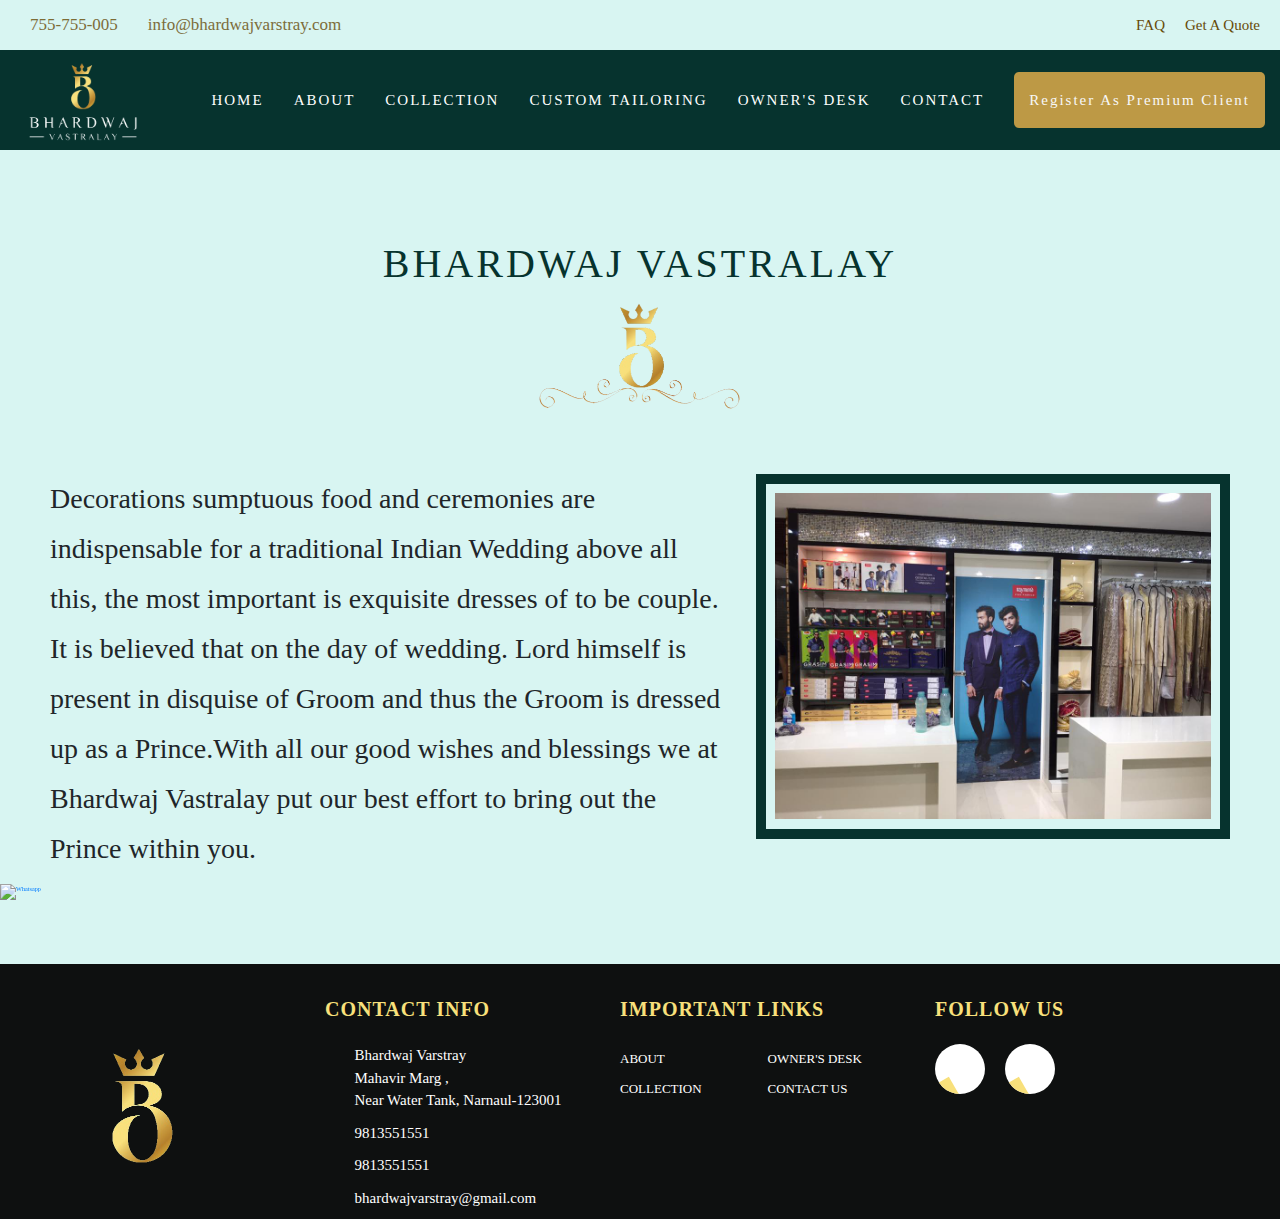
==== about.html @ 9782abc1 "ok finally" ====
<!DOCTYPE html>
<html lang="en">
<head>
  <title>About Us | Bhardwaj Vastralay</title>
  <meta charset="utf-8">
  <meta http-equiv="X-UA-Compatible" content="IE=edge">
  <meta name="viewport" content="width=device-width, initial-scale=1">
  <link rel="stylesheet" href="https://cdnjs.cloudflare.com/ajax/libs/font-awesome/5.15.3/css/all.min.css" integrity="sha512-iBBXm8fW90+nuLcSKlbmrPcLa0OT92xO1BIsZ+ywDWZCvqsWgccV3gFoRBv0z+8dLJgyAHIhR35VZc2oM/gI1w==" crossorigin="anonymous" referrerpolicy="no-referrer" />
  <link rel="stylesheet" href="https://maxcdn.bootstrapcdn.com/bootstrap/4.5.2/css/bootstrap.min.css">
  <link rel="stylesheet" href="css/style.css">
</head>
<body>
 <div class="top">
    <div class="top_l">
      <ul>
        <li><a href=""><i class="fas fa-phone-volume"></i><span>755-755-005</span></a></li>
        <li><a href=""><i class="far fa-envelope-open"></i><span>info@bhardwajvarstray.com</span></a></li>
      </ul>
    </div>
    <div class="top_r">
     <ul>
       <li><a href="faq.html"><span>FAQ</span></a></li>
       <li><a href="quote.html"><span>Get A Quote</span></a></li>
     </ul>

    </div>
  </div>
  <header class="header-wrapper">
    <div class="logo-section">
        <a href="#">
            <img src="img/logot.png" class="logo"  alt="Bhardwaj- Vastralay">
        </a>
    </div>
    <nav>
    <button  class="menuControl"><i class="fas fa-bars"></i></button>
        <ul id="mymenu">
            <li><a href="index.html">Home</a></li>
            <li><a href="about.html">About</a></li>
            <li><a href="collection.html">Collection</a></li>
            <li><a href="custom-tailoring.html">Custom Tailoring</a></li>
            <li><a href="owner-desk.html">Owner's Desk</a></li>
            <li><a href="contact.html">Contact</a></li>
            <li><a href="Register-prime-client.html" class="btn-quotes">Register as Premium Client</a></li>
            
        </ul>
    </nav>
    
</header>

<section class="service">
    <div class="container-fluid">
        <div class="heading">
            <h1>Bhardwaj Vastralay</h1>
            <div class="headdeco"><img src="img/head-style1.png"></div>
        </div>
        <div class="row about-me">
            <div class="col col-lg-7 col-12">
                <div class="about-content">
                    <p>
                        Decorations sumptuous food and ceremonies are indispensable for 
                        a traditional Indian Wedding above all this, the most important is exquisite dresses 
                        of to be couple. It is believed that on the day of wedding. Lord himself is present in 
                        disquise of Groom and thus the Groom is dressed up as a Prince.With all our 
                        good wishes and blessings we at Bhardwaj Vastralay
                        put our best effort to bring out the Prince within you.
                    </p>

                </div>
            </div>
            <div class="col col-lg-5 col-12 ">
                <div class="about-img">
                    <img src="img/show3.jpg" class="img-responsive">

                </div>

            </div>
        </div>
    </div>
</section>

   
 
<footer>
  <div class="logo-f">
      <a href="index.html"><img src="img/head.png"></a>
  </div>
  <div class="contact">
    <h3> Contact info</h3>
    <p><i class="fas fa-map-marker-alt"></i><span>Bhardwaj Varstray<br>
Mahavir Marg ,<br>
Near Water Tank, Narnaul-123001</span></p>
    <p><i class="fab fa-whatsapp"></i><span>9813551551</span></p>
    <p><i class="fas fa-mobile-alt"></i><span>9813551551</span></p>
    <p><i class="far fa-envelope"></i><span>bhardwajvarstray@gmail.com</span></p>
</div>
  <div class="links">
      <h3>Important links</h3>
          
          <div style=" width:50%; float: left; ">               
              <a href="#">About</a>
              <a href="#">Collection</a>
          </div>
      <div style=" width:50%; float: left;">
          <a href="#">Owner's Desk</a>
          <a href="#">Contact Us</a>
          
      </div>     
      
  </div>
  <div class="social">
      <h3>Follow US</h3>
      <ul>
          <li><a href="#" target="_daliEvent"><i class="fab fa-facebook-f"></i></a></li>
          
          <li><a href="#" target="_daliEvent"><i class="fab fa-instagram-square"></i></a></li>
      </ul>
  </div>
 
</footer>
 <span class="scroll-up"><i class="fas fa-angle-up"></i></span>
<a href="//api.whatsapp.com/send?phone=+919813551551&amp;text=Hi Bhardwaj Vestralay" target="_blank" rel="nofollow" class="whatsappIconDiv"><img src="https://www.barcodeindia.com/public/images/wp-icon.png" alt="Whatsapp"></a>
 <script src="https://ajax.googleapis.com/ajax/libs/jquery/3.5.1/jquery.min.js"></script>
  <script src="https://cdnjs.cloudflare.com/ajax/libs/popper.js/1.16.0/umd/popper.min.js"></script>
  <script src="https://maxcdn.bootstrapcdn.com/bootstrap/4.5.2/js/bootstrap.min.js"></script>
<!-- <script src="https://ajax.googleapis.com/ajax/libs/jquery/1.11.1/jquery.min.js"></script>  -->
<Script src="js/custom.js"></Script>
</body>
</html>
---- css/style.css ----
*{ margin: 0; padding: 0; box-sizing: border-box;}
/* @import url('https://fonts.googleapis.com/css2?family=El+Messiri&display=swap'); */
/* @import url('https://fonts.googleapis.com/css2?family=STIX+Two+Math&display=swap'); */
/* @import url('https://fonts.googleapis.com/css2?family=Philosopher:wght@700&display=swap'); */
@import url('https://fonts.googleapis.com/css2?family=Dancing+Script&display=swap');
/* font-family: 'El Messiri'; */
/* font-family: 'Lemonada', cursive !important; */
/* font-family: 'STIX Two Math', serif; */
html,body{ font-size: 62.5%;font-family: 'Philosopher' !important;}
:root{
    --whiteColor :#ffffff;
    --whiteDual: #f7f7f7;
    --themeColor : #06332e;
    --lightTheme: #d8f5f2;
    --theme-text-light: #674a07;
    --goldColor: #f8e07b;
    --btnColor: #bd9945;
    --btnhover: #bb8507;
}

/*finally css */
/*----------------------top  start----------------------------*/
.top { width:100%;background: var(--lightTheme);padding:1rem 2rem;display:flex;}
.top_l { width: 50%; display: flex;}
.top_l ul { display: flex; list-style: none; margin:0;}
.top_l ul li {  padding-right: 2rem;}
.top_l ul li a{color:var(--theme-text-light);opacity: 0.8;}
.top_l ul li a i { font-size: 1.5rem; line-height: 3rem;margin-right: 1rem;}
.top_l ul li a span{ font-size: 1.7rem;} 
.top_l ul li a:hover{ text-decoration: none; opacity: 1;}
.top_r { width: 50%;  display: flex;  justify-content: flex-end;}
.top_r ul{display:flex; list-style: none; align-items:center ; margin: 0;}
.top_r ul li{ padding-left: 2rem;} 
.top_r ul li a {  color:var(--theme-text-light);font-size: 1.5rem;}
/*----------------------top  end----------------------------*/
/*----------------------Header  start----------------------------*/
.header-wrapper{ width: 100%; margin: auto; background:var(--themeColor); padding: 0 0rem; 
display: flex;height: 10rem;}
.logo-section {  width: 12%;  display: flex;align-items: center;}
.logo-section img{ width:auto; height:10rem; }
nav{ width: 88%; height: 100%;}
nav ul{display:flex;justify-content:flex-end;align-items: center;width:100%; height: 100%;
 list-style: none; }
nav ul li{ padding:0 1.5rem;}
nav ul li a{ color:var(--whiteColor);text-decoration:none;text-transform:uppercase;font-size: 1.5rem; 
             letter-spacing: 2px; position: relative;}
nav ul li a:before{position: absolute; content: ''; width:0%;height: 3px;background: var(--goldColor);
                    top:-10px;left:0; transition: all .5s linear;  }
nav ul li a:after{ position: absolute;content: ''; width:0%;height: 3px;background: var(--goldColor);
                    bottom:-10px;right:0; transition: all .5s linear;}
 nav ul li a:hover:before,nav ul li a:hover:after{ width:100%; }
nav ul li a:hover{color:var(--goldColor); text-decoration: none;}
nav ul li:last-child  a:after,nav ul li:last-child  a:before{ display: none; }
.btn-quotes { border-radius:.5rem; padding: 2rem 1.5rem;color:var(--whiteDual);
    background: var(--btnColor); font-size: 1.5rem;text-transform: capitalize;}
.btn-quotes:hover{ background: var(--btnhover); ; color: var(--whiteColor); text-decoration: none;}
.addHeader{position: fixed; z-index: 9; top: 0; left: 0; box-shadow: 0px 0px 46px -2px var(--btnColor);}
/*----------------------Header  end----------------------------*/
/*----------------------slider  start----------------------------*/
.carousel-inner img {  width: 100%;}
.carousel-item { height:calc(100vh - 5rem);}
.carousel-item img{ height:calc(100vh - 5rem);}
.carousel-item.active > img{animation: zoomimg 5s linear; transform-origin: center;}
@keyframes zoomimg 
{
    0%{transform: scale(1) }
    50%{transform: scale(1.1);}
    100%{transform: scale(1.2);}
}
.carousel-caption { width:100%; left:0%; top: 0%; position: absolute;
    background: rgba(0,0,0,0.4);  display: flex;    flex-direction: column;
    align-items: center; justify-content: center;height:100%;}
.carousel-caption  img { filter: drop-shadow(1px 3px 2px var(--themeColor));
    width: auto !important;    height: 14rem !important;}
.carousel-caption h2 { font-size: 6rem; text-transform: uppercase;color: var(--goldColor);
    font-weight: bold; text-shadow: 6px 4px 2px var(--themeColor); word-spacing: 2rem;letter-spacing: .8rem;}
.carousel-control-next, .carousel-control-prev{z-index: 9;}
/*----------------------Slider  end----------------------------*/
/*----------------------all Collectio Home  start----------------------------*/
.box-collection.home .row1{ width:50% ;}
.box-collection.home .row1 .itemss { width: 98%; height: calc(100vh - 20rem);}
.box-collection.home .row1 .itemss .content{height: 100%;}
/*----------------------all Collectio Home  end----------------------------*/
/*-----------------------service home start -------------------------------------*/
.service{ width:100%; padding: 9rem 2rem 2rem; background: var(--lightTheme);}
.service .heading{ width:100%; position:relative;}
.service .heading  h1{ color:var(--themeColor);  text-align: center;
    text-transform: uppercase; font-size: 4rem; letter-spacing: .3rem; position:relative;
    padding-bottom: 1rem; font-family: 'Dancing Script', cursive !important;}
.box-service{ width:100%; display: flex;}
.box-service .box-size-service { width: 25%; display: flex; flex-direction: column;
        align-items: center; margin: 8rem 0 3rem; cursor: pointer; }
.box-service .box-size-service:hover i{ background:var(--themeColor); color: var(--whiteColor);}
.box-service .box-size-service i{font-size:5rem;background:#ebebeb;width:14rem;transition: all .2s;
    height: 14rem;border-radius: 50%; display: flex;align-items: center;justify-content: center; }
.box-service .box-size-service h3 { font-size: 2.2rem;color: var(--themeColor); line-height: 10rem;
    margin: 0;   font-weight: 500;}
.box-service .box-size-service p { font-size: 2.1rem; padding: 1.8rem; text-align: center;
   color: #333; line-height: 3rem;  padding-top: 0rem;}
/*-----------------------service home end -------------------------------------*/
/*------------------------Client review Start---------------------------*/
.slideshow-container {  position: relative; background:var(--themeColor); padding: 7rem 0 3rem; }
.slideshow-container .heading{ width:100%; position:relative;}
.slideshow-container .heading  h1{ color: #f8e07b;  text-align: center;
    text-transform: uppercase; font-size: 4rem; letter-spacing: .3rem; position:relative;
    padding-bottom: 1rem; font-family: 'Dancing Script', cursive !important;}
.mySlides {display: none;padding: 8rem 0 0;text-align: center;color: #fff;
    justify-content: center;flex-direction: column; align-items: center;}
.mySlides img { width: 13rem; height: 13rem;border-radius: 50%;transition: all .2s; }
.mySlides q{line-height: 2; font-size: 2rem; word-spacing: 1rem; padding: 3rem 15rem;}
 .mySlides p { color: #f8e07b;  font-size: 2rem;    }
.prev, .next {cursor: pointer;position: absolute;top: 70%; width: auto; margin-top: -30px;
  padding: 16px; color: #888; font-weight: bold; font-size: 20px;
   border-radius: 0 3px 3px 0; user-select: none;}
.next { position: absolute; right: 0; border-radius: 3px 0 0 3px;}
.prev {   position: absolute;  left: 0; border-radius: 3px 0 0 3px;  }
.prev:hover, .next:hover {background-color:#f8e07b;color: white;}
.dot-container { text-align: center; padding: 20px;}
.dot {cursor: pointer; height: 15px; width: 15px; margin: 0 2px; background-color: #bbb;
  border-radius: 50%;  display: inline-block;  transition: background-color 0.6s ease;}
.active, .dot:hover { background-color: #f8e07b !important;  z-index: 2;}
q {font-style: italic;}
/*-------------------------Client review End----------------------------*/
/*-------------------------Brand Start----------------------------*/
#clients {  position: relative; background: var(--lightTheme); padding: 7rem 0 3rem;}
#clients .heading{ width:100%; position:relative;}
#clients .heading  h1{ color: var(--themeColor);  text-align: center;
    text-transform: uppercase; font-size: 4rem; letter-spacing: .3rem; position:relative;
    padding-bottom: 1rem; font-family: 'Dancing Script', cursive !important;}
#clients .clients-wrap { display: block;width: 95%; margin: 0 auto; overflow: hidden; }
#clients .clients-wrap ul {display: block;list-style: none;position: relative;
    margin-left: auto;  margin-right: auto;  padding: 8rem 0 2rem;}
#clients .clients-wrap ul li { display: block;float: left; position: relative;
    width: 220px;  height: 100px;  line-height: 100px; text-align: center; }
#clients .clients-wrap ul li img {vertical-align: middle;max-width: 100%;max-height: 100%;
    -webkit-transition: 0 linear left; -moz-transition: 0 linear left;
     transition: 0 linear left; filter: alpha(opacity=100);   opacity: 1;
      -ms-filter: "progid:DXImageTransform.Microsoft.Alpha(Opacity=100)"; }
#clients .clients-wrap ul li img:hover { filter: alpha(opacity=100); opacity: 0.65;
    -ms-filter: "progid:DXImageTransform.Microsoft.Alpha(Opacity=65)"; }
/*-------------------------Brand End----------------------------*/
/*-------------------------location / FooterEnd----------------------------*/
.Location{ width: 100%;}
footer{width:100%;overflow: hidden;  display: flex !important; justify-content:space-around;
  color:#fff; padding:3rem 3rem 0; clear: both; background: #0e1010;}
footer h3{color: #f8e07b; font-weight: bold; font-size:2rem; line-height: 3rem;margin-bottom: 2rem;
      text-transform: uppercase; letter-spacing: 1px;}
/*footer .logo-f { width:25%;  margin-right: 2rem;}*/
footer .logo-f { width: 25%; display: flex; justify-content: center; align-items: center;}
footer .logo-f img{ width:50%; }
footer .links{width:25%; margin-right: 2rem;}
footer .links a{ color: #fff; font-size: 2rem; font-size:1.3rem; text-transform: uppercase; line-height: 30px; 
      display: block;transition: all .2s linear;}
footer .links a:hover{color: #f8e07b;}
footer .social{width: 25% ; margin-right: 2rem;}
footer .social ul{ display: flex; }
footer .social ul li {width: 5rem;  height: 5rem; list-style: none;margin-right: 2rem;}
footer .social ul li a{  width:inherit;height: inherit;border-radius: 50%;display: flex;justify-content: center;
align-items: center;background: #fff;position: relative;overflow: hidden; } 
footer .social ul li a i{ transition: all .7s linear;font-size: 2rem; line-height: 5rem;}
footer .fa-facebook-f{ color: #4267B2; }
footer .fa-youtube{ color: #FF0000; }
footer .fa-instagram-square{ color:#E1306C; }
footer .fa-twitter{ color: #1DA1F2; }
footer .social ul li a::before{content: " "; background:#f8e07b; position: absolute; width: 120%; 
height: 110%; top:90%;left:-50%; transform: rotate(60deg);   }
footer .social ul li a:hover i{ transform: scale(1.6);color:var(--black); }
footer .social ul li a:hover:before{ animation: social 1s linear 1;  animation-fill-mode: forwards; }
footer .contact{width: 25%;  }
footer .contact p{ width: 100%; margin-bottom: 1rem; }
footer .contact i {width: 10%;display: inline-block;vertical-align: top;font-size: 1.5rem;color: #f8e07b;
line-height: 2rem;}
footer .contact span{width:90%; display: inline-block;font-size: 1.5rem; }
@keyframes social{
  0%{top:-50%;left:7%;}
  50%{top:-10%;left:0%;}
  100%{top:3%;left:-8%;}
}
a.whatsappIconDiv {position:fixed;left:0;bottom:0%;width:80px;z-index:1000000;display: block;}
a.whatsappIconDiv img{ width: 100%; height: 100%; }

/*-------------------------location Footer End----------------------------*/
/*////////////////////////////////finally end/////////////////////////////////////*/

/*--------------------common Heading start------------------*/

.all-collection{ width:100%; padding: 9rem 2rem 2rem; background: var(--themeColor);}
.all-collection .heading{ width:100%; position:relative;}
.headdeco { display: flex; justify-content: center;}
.headdeco img{ height: 11rem; width:auto}
.all-collection .heading  h1{ color: #f8e07b; text-align: center;
text-transform: uppercase; font-size: 4rem; letter-spacing: .3rem; position:relative;
padding-bottom: 1rem; font-family: 'Dancing Script', cursive !important;}

.box-collection{ width:100%; position: relative; padding:8rem 0 2rem;   display: flex;}
.box-collection .row1{ width:100%;}
.box-collection .row1 .itemss { position: relative;width: 48%; overflow: hidden;
    height: calc(100vh - 15rem);  float: left;  margin: 1%; border-radius: 1rem;}
.box-collection .row1 .itemss img { width:100%; height: calc(100vh - 15rem); transition: all .2s;
    cursor:pointer; position: relative;}
.box-collection .row1 .itemss .content { position: absolute;width: 100%;
        height:inherit; left: 0; top: 0; border: 1rem solid #fff;z-index: 2;transform: scale(.89);
        background: rgba(0,0,0,0.4); cursor: pointer;transition: all .3s; color: #fff;
        font-size: 6rem;  display: flex;align-items: center; justify-content: center;
        border-radius: 1rem; padding: 1rem;text-align: center;text-transform: capitalize; }
.box-collection .row1 .itemss:hover  .content{ transform: translateX(-100%); }
.box-collection img:hover{ transform: scale(1.5);}
nav button{display: none;}
.scroll-up { cursor: pointer;width: 50px;height: 50px;background: #000;border-radius: 50%;
    position: fixed; z-index: 11;bottom: 3%; right: 1%; text-align: center; 
    color: var(--goldColor); font-size: 3rem;line-height: 50px; box-shadow: 0px 0px 4px 4px #999;
    opacity: 0.5;  transition: all .2s linear; display:none;}
.scroll-up:hover{ opacity: 1; }


/*--------------------common Heading start------------------*/
/*----------About us page start -------------*/
.about-me{ margin: 5% 0;}
.about-content{ }
.about-content p {  font-size: 2.8rem;  line-height: 5rem;}
.about-img{  width:100%; height: auto;}
.about-img img{width: 100%; border: 1rem solid var(--themeColor);padding: 2%;}
/*----------About us page end -------------*/

/*------------------Collection Page start-----------------*/
.inner-collection { background: var(--gray-dark);}
.inner-collection .box-collection .row1{ width: 33%;}
.inner-collection .box-collection .row1 .itemss{ width: 95%; height: auto;margin: 1rem 2rem;}
.inner-collection .box-collection .row1 .itemss img{width: 100%; height: auto;}
.inner-collection .box-collection .row1 .itemss .content{  height: 100%; font-size: 4rem;}
.inner-collection .box-collection .row1 .itemss:hover  .content {transform: translateY(0%);
    height: auto!important;  bottom: 0; top: auto; background: var(--lightTheme);
    color: var(--themeColor);   border-color:  var(--lightTheme);    font-size: 3rem;}

/*------------------Collection Page End-----------------*/
/*------------------custom-tailoring Page Start-----------------*/
.custom-tailoring{ background: var(--lightTheme); }
.custom-tailoring .box-collection .row1 .itemss{ position: relative;width: 31%;overflow: hidden;
    height: auto;  float: left;  margin: 1%; border-radius: 1rem;}
 .custom-tailoring .box-collection .row1 .itemss .content{ height:100%;font-size: 4rem; }
.custom-tailoring .box-collection .row1 .itemss:hover  .content {transform: translateY(0%);
    height: auto!important;  bottom: 0; top: auto; background: var(--themeColor);
    color: var(--lightTheme);   border-color:  var(--themeColor);    font-size: 2.5rem;}
/*------------------custom-tailoring Page End-----------------*/
/*------------------owner Page End-----------------*/
.owner-desk{ background: var(--lightTheme); }
.owner-desk .box-collection .row1{ width:100%;}
.owner-desk .box-collection .row1 .itemss{ width: 46%; height: auto; margin: 2%;}
.box-collection .row1 .itemss img { width: 100%; height:calc(100vh - 20rem);transition: all .2s;
    cursor: pointer;   position: relative;}
/*------------------owner Page End-----------------*/
/*------------------contact Page Start-----------------*/
.contact-sec {  padding: 3rem 0; width: 100%;  margin: auto; display: flex;}
.contact-me{ padding-left: 10rem;}
.contact-me h3 { color: #000; font-size: 4rem; text-transform: capitalize; padding-bottom: 3rem;}
.contact-me p {  display: flex;  padding-bottom: 2rem;}
.contact-me p i { font-size: 2.5rem;width: 10%;color: var(--themeColor);}
.contact-me p span { font-size: 2rem; width: 90%;line-height: 3rem;}
.contact-me .btn-quotes { border-radius:.5rem;padding:1rem 1.5rem;color:var(--whiteDual);
    font-size:1.5rem;background: var(--btnColor);text-transform: capitalize;margin: 1rem  0;
    display: inline-block;}
/*------------------contact Page End-----------------*/
/*------------------Register Page Start-----------------*/
.quotes { width: 45%; margin: 5% auto; background: inherit; display: flex;}
 .form{ width:100%;float:left; }
 .group{position:relative; margin-bottom:5rem; }
.input{ font-size:18px; padding:10px 10px 10px 5px;display:block;width:100%; border:none; 
     border-bottom:1px solid #1d1b1b; background: transparent;}
.input:focus{ outline:none; }
.label{ color:#999;  font-size:18px; font-weight:normal; position:absolute; pointer-events:none;
    left:5px;top:10px; transition:0.2s ease all;   -moz-transition:0.2s ease all;  
     -webkit-transition:0.2s ease all; padding:0;    }
.input:focus ~ .label, .input:valid ~ .label { top:-20px; font-size:14px; color:var(--themeColor);}
.bar { position:relative; display:block; width:100%; }
.bar:before, .bar:after {  content:''; height:1px;  width:0; bottom:1px; position:absolute;
    background:var(--themeColor);  transition:0.2s ease all;  -moz-transition:0.2s ease all;  
    -webkit-transition:0.2s ease all;}
.bar:before {  left:50%;}
.bar:after {  right:50%; }
.input:focus ~ .bar:before, .input:focus ~ .bar:after {  width:50%;}
.highlight { position:absolute;  height:60%;  width:100%;  top:25%;   left:0;  pointer-events:none; 
 opacity:0.6;}
.input:focus ~ .highlight {  -webkit-animation:inputHighlighter 0.3s ease; 
 -moz-animation:inputHighlighter 0.3s ease;
  animation:inputHighlighter 0.3s ease;}
@-webkit-keyframes inputHighlighter {
    from { background:#5264AE; }  to   { width:0; background:transparent; }}
@-moz-keyframes inputHighlighter {  
    from { background:#5264AE; }  to    { width:0; background:transparent; }}
@keyframes inputHighlighter {  
 from { background:#5264AE; }  to    { width:0; background:transparent; }}
.form button{ width:100%; float:left; margin:20px 0;color:var(--whiteDual);
    background:var(--btnColor); border:none; padding:10px; height:50px; font-size:20px;
    color:var(--whiteColo);outline: none;}
 .form img{  max-width:30rem; }
 input[type="file"] {padding: 10px;background: transparent;font-size: 2rem; width: 100%;}
.uplabel { color: #06332e; font-size: 1.9rem; font-weight: normal;pointer-events: none;
   transition: 0.2s ease all;-moz-transition: 0.2s ease all;-webkit-transition: 0.2s ease all;}
.ui-datepicker { width: 30rem !important; padding: .2em .2em 0; display: none;
 font-size: 1.5rem !important;}
/*------------------Register Page End-----------------*/
/*------------------FAQ Page Start-----------------*/
.myFaq{ width:80%; margin: 5% auto;}
.accordion { background-color: var(--themeColor);color: var(--whiteDual);cursor: pointer;
    padding: 1.8rem;
    width: 100%; border: none; text-align: left; outline: none; font-size: 2rem; transition: 0.4s;
    margin: 1rem 0;  border-radius: .5rem;}
.accordion.active{ background: var(--btnColor);!important; color: var(--themeColor) !important; 
    outline: none;}
.accordion:hover { background-color: #171b1b;}
.accordion:after {content: '\002B';color: var(--whiteDual); font-weight: bold; float: right;
    margin-left: 5px; font-size: 2.9rem; line-height: 3rem;}
.active:after { content: "\2212"; }  
.panel { background-color:var(--whiteColor);max-height: 0;overflow: hidden;
    transition: min-height 0.2s ease-out;  }
.panel p{ font-size: 2rem; line-height: 3rem; padding: 2rem;}
.panel ol { padding: 0rem 2rem;}
.panel ol > li {   font-size: 2rem;   line-height: 3rem;   padding: 1rem 2rem;}
.panel > h4{font-size: 2rem;  font-weight:bold;line-height: 3rem !important; padding: 2rem;}
/*------------------FAQ Page End-----------------*/

/*-------------------Responsive query start-------------------------*/

@media only screen and (max-width: 1250px){
html, body {  font-size: 48.5% !important; font-family: 'Philosopher' !important;}
.top_r ul li a {  font-size: 2rem;}
}
@media only screen and (max-width: 1000px){
html, body {  font-size: 40.5% !important; font-family: 'Philosopher' !important;}
}
/*--------------tab query Start-------------------------*/
@media only screen and (max-width: 860px){
html, body {  font-size: 45.5% !important; font-family: 'Philosopher' !important;}
.top_l ul li a i {  font-size: 2rem; line-height: 4rem;}
.top_l ul li a span {  font-size: 2rem;}
nav ul{display: none;}
nav button{ font-size: 4rem;background: transparent; display: block;margin-right: 2rem; 
color: var(--whiteColor); border: none; float: right; line-height: 13rem; outline: none !important;}
nav button:hover{color: var(--btnhover);}
 nav ul { position: fixed; left: 0; top: 15rem;z-index: 99; background: rgb(0 0 0 / 90%);
height: 100vh; padding: 6rem 2rem; width: 40%;}
nav ul li a { font-size: 2.5rem; line-height: 9rem;}
.btn-quotes { font-size: 2rem;}
.carousel-item img,.carousel-item,.box-collection.home .row1 .itemss {  height: auto;}
.owner-desk .box-collection .row1 .itemss { width: 98%;}
.quotes {  width: 70%;}
 
}
/*--------------tab query end-------------------------*/
@media only screen and (max-width: 700px){
nav ul li a {  font-size: 1.5rem; letter-spacing: 2px;}
}
/*-----------Mobile Query Start----------*/
@media only screen and (max-width: 600px){
 html{ font-size: 40% !important; }
.top_l {  display: none;}
.top_r {  width: 100%;}
.top_r ul li a {   font-size: 2rem;}
nav ul{display: none;}
nav button{ font-size: 4rem;background: transparent; display: block;margin-right: 2rem; 
color: var(--whiteColor); border: none; float: right; line-height: 13rem; outline: none !important;}
nav button:hover{color: var(--btnhover);}
 nav ul { position: fixed; left: 0; top: 15rem;z-index: 99; background: rgb(0 0 0 / 90%);
height: 100vh; padding: 6rem 2rem; width: 80%;}
nav ul li a { font-size: 2.5rem; line-height: 9rem;}
.btn-quotes { font-size: 2rem;}
.carousel-item img{  width:100% !important;  height: auto !important;}
.carousel-caption  { display: none !important; }
.carousel-item { height: auto !important; width: 100% !important;}
.all-collection .heading  h1 { font-size: 2rem; }
 .headdeco img {  height: 6rem;    width: auto; }
.all-collection {  display: flex;   }
.box-collection.home .row1 { width: 100%;}
.box-collection.home .row1 .itemss {  width: 100%; height: auto;}

.box-collection .row1 .itemss { width:100%;    height: 100%;   }    
.box-collection {   display: block;}
.inner-collection .box-collection .row1{    width:100% !important; }
.itemss {   margin-bottom: 3rem;}
.box-service {  display: block; }
.box-service .box-size-service { width: 90%;  margin: 6rem auto;}
.box-service .box-size-service h3 ,.service .heading h1{ font-size: 4rem; color: #06332e;}
.box-service .box-size-service p { font-size: 3.2rem; padding: 2rem; text-align: center;
  font-weight: lighter;  color: #999;}
.mySlides q { line-height: 2; font-size: 3rem; word-spacing: 1rem; padding: 3rem 6rem;}
footer { width: 100%; overflow: hidden;display: block !important;  justify-content: space-around;
    color: #fff; padding: 3rem 3rem 0; clear: both; background: #0e1010;}
footer .logo-f {   width: 100%;}
footer .links { width: 40%;  float: left;}
footer .contact { width: 50%;  float: left;}
.Location {  width: 100%;  padding: 0rem;   margin: auto;}
.custom-tailoring .box-collection .row1 .itemss { width: 100%;}
.owner-desk .box-collection .row1 .itemss { width: 98%;}
.contact-me {  padding-left: 0rem;}
.quotes { width: 90%; }
.myFaq {  width: 100%;}
}
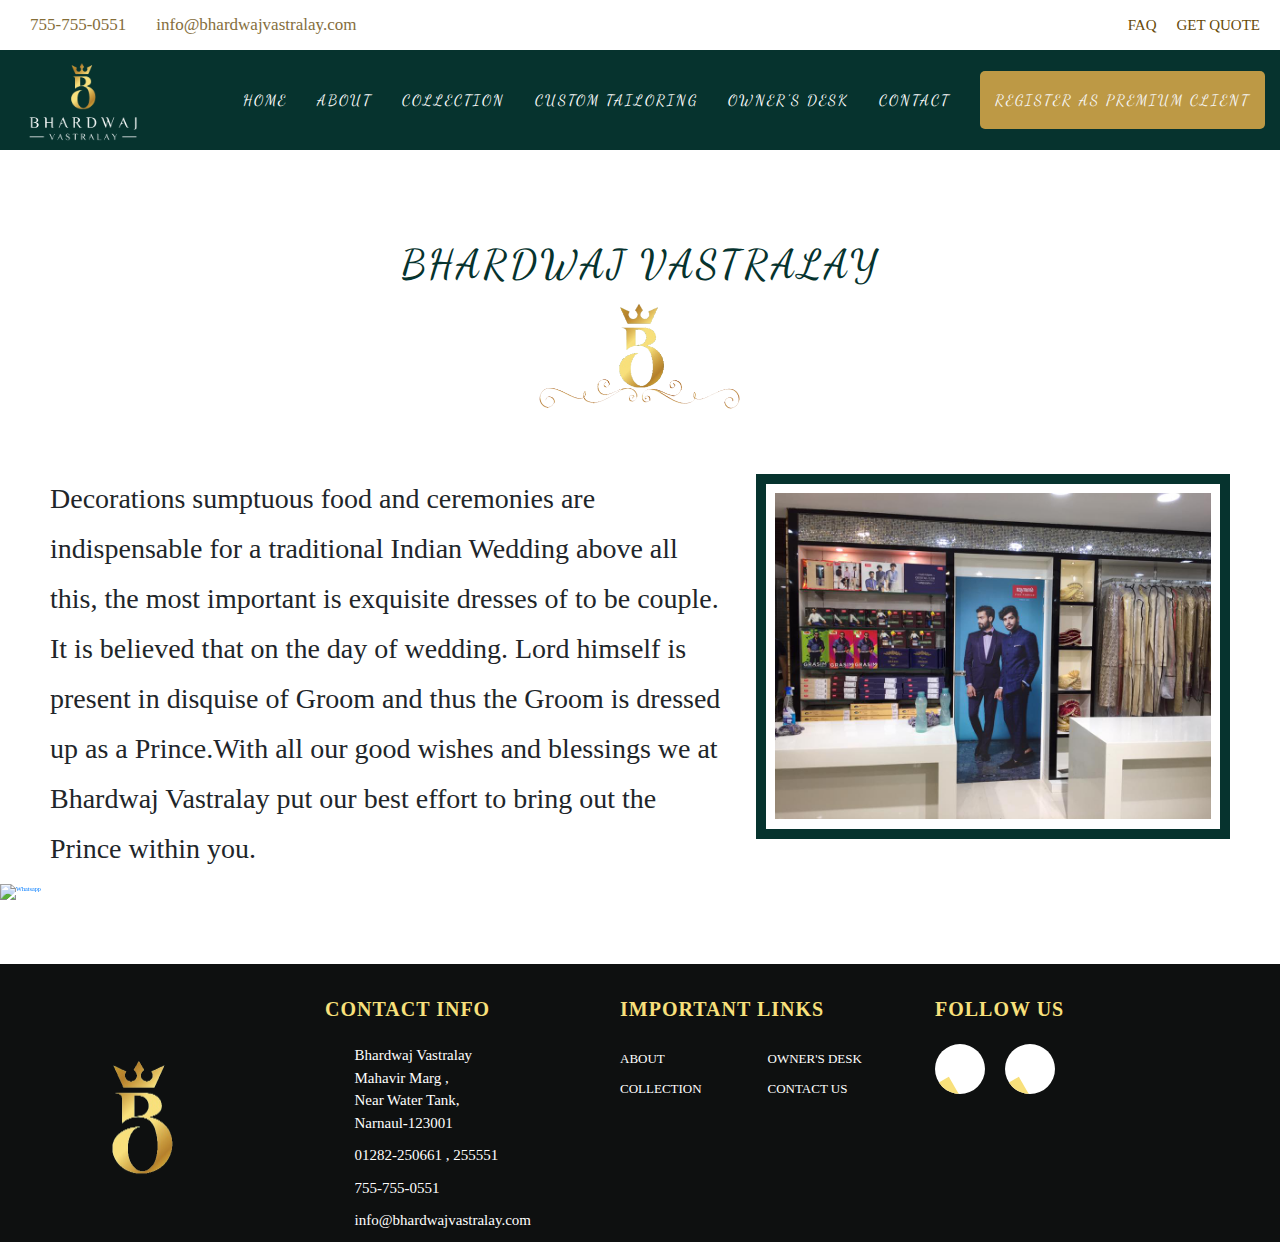
==== commit 772dea2f: "spelling mistake" ====
--- a/about.html
+++ b/about.html
@@ -8,19 +8,23 @@
   <link rel="stylesheet" href="https://cdnjs.cloudflare.com/ajax/libs/font-awesome/5.15.3/css/all.min.css" integrity="sha512-iBBXm8fW90+nuLcSKlbmrPcLa0OT92xO1BIsZ+ywDWZCvqsWgccV3gFoRBv0z+8dLJgyAHIhR35VZc2oM/gI1w==" crossorigin="anonymous" referrerpolicy="no-referrer" />
   <link rel="stylesheet" href="https://maxcdn.bootstrapcdn.com/bootstrap/4.5.2/css/bootstrap.min.css">
   <link rel="stylesheet" href="css/style.css">
+  <link rel="stylesheet" type="text/css" href="js/jquery-ui.css">
+  <link rel="preconnect" href="https://fonts.googleapis.com">
+<link rel="preconnect" href="https://fonts.gstatic.com" crossorigin>
+<link href="https://fonts.googleapis.com/css2?family=Dancing+Script:wght@700&display=swap" rel="stylesheet">
 </head>
 <body>
- <div class="top">
+  <div class="top">
     <div class="top_l">
       <ul>
-        <li><a href=""><i class="fas fa-phone-volume"></i><span>755-755-005</span></a></li>
-        <li><a href=""><i class="far fa-envelope-open"></i><span>info@bhardwajvarstray.com</span></a></li>
+        <li><a href=""><i class="fas fa-phone-volume"></i><span>755-755-0551</span></a></li>
+        <li><a href=""><i class="far fa-envelope-open"></i><span>info@bhardwajvastralay.com</span></a></li>
       </ul>
     </div>
     <div class="top_r">
      <ul>
        <li><a href="faq.html"><span>FAQ</span></a></li>
-       <li><a href="quote.html"><span>Get A Quote</span></a></li>
+       <li><a href="quote.html"><span>Get Quote</span></a></li>
      </ul>
 
     </div>
@@ -86,23 +90,24 @@
   </div>
   <div class="contact">
     <h3> Contact info</h3>
-    <p><i class="fas fa-map-marker-alt"></i><span>Bhardwaj Varstray<br>
+    <p><i class="fas fa-map-marker-alt"></i><span>Bhardwaj Vastralay<br>
 Mahavir Marg ,<br>
-Near Water Tank, Narnaul-123001</span></p>
-    <p><i class="fab fa-whatsapp"></i><span>9813551551</span></p>
-    <p><i class="fas fa-mobile-alt"></i><span>9813551551</span></p>
-    <p><i class="far fa-envelope"></i><span>bhardwajvarstray@gmail.com</span></p>
+Near Water Tank, <br>
+Narnaul-123001</span></p>
+<p><i class="fas fa-phone-volume"></i><span>01282-250661 , 255551</span></p>
+    <p><i class="fas fa-mobile-alt"></i><span>755-755-0551</span></p>
+    <p><i class="far fa-envelope"></i><span>info@bhardwajvastralay.com</span></p>
 </div>
   <div class="links">
       <h3>Important links</h3>
           
           <div style=" width:50%; float: left; ">               
-              <a href="#">About</a>
-              <a href="#">Collection</a>
+              <a href="about.html">About</a>
+              <a href="collection.html">Collection</a>
           </div>
       <div style=" width:50%; float: left;">
-          <a href="#">Owner's Desk</a>
-          <a href="#">Contact Us</a>
+          <a href="owner-desk.html">Owner's Desk</a>
+          <a href="contact.html">Contact Us</a>
           
       </div>     
       
@@ -118,7 +123,7 @@
  
 </footer>
  <span class="scroll-up"><i class="fas fa-angle-up"></i></span>
-<a href="//api.whatsapp.com/send?phone=+919813551551&amp;text=Hi Bhardwaj Vestralay" target="_blank" rel="nofollow" class="whatsappIconDiv"><img src="https://www.barcodeindia.com/public/images/wp-icon.png" alt="Whatsapp"></a>
+<a href="//api.whatsapp.com/send?phone=+919813551551&amp;text=Hi,I'm interested in.." target="_blank" rel="nofollow" class="whatsappIconDiv"><img src="https://www.barcodeindia.com/public/images/wp-icon.png" alt="Whatsapp"></a>
  <script src="https://ajax.googleapis.com/ajax/libs/jquery/3.5.1/jquery.min.js"></script>
   <script src="https://cdnjs.cloudflare.com/ajax/libs/popper.js/1.16.0/umd/popper.min.js"></script>
   <script src="https://maxcdn.bootstrapcdn.com/bootstrap/4.5.2/js/bootstrap.min.js"></script>
--- a/css/style.css
+++ b/css/style.css
@@ -1,17 +1,12 @@
 *{ margin: 0; padding: 0; box-sizing: border-box;}
-/* @import url('https://fonts.googleapis.com/css2?family=El+Messiri&display=swap'); */
-/* @import url('https://fonts.googleapis.com/css2?family=STIX+Two+Math&display=swap'); */
-/* @import url('https://fonts.googleapis.com/css2?family=Philosopher:wght@700&display=swap'); */
-@import url('https://fonts.googleapis.com/css2?family=Dancing+Script&display=swap');
-/* font-family: 'El Messiri'; */
-/* font-family: 'Lemonada', cursive !important; */
-/* font-family: 'STIX Two Math', serif; */
-html,body{ font-size: 62.5%;font-family: 'Philosopher' !important;}
+
+html,body{ font-size: 62.5%;font-family: 'Philosopher'; }
+/*#d8f5f2*/
 :root{
     --whiteColor :#ffffff;
     --whiteDual: #f7f7f7;
     --themeColor : #06332e;
-    --lightTheme: #d8f5f2;
+    --lightTheme: #ffffff;
     --theme-text-light: #674a07;
     --goldColor: #f8e07b;
     --btnColor: #bd9945;
@@ -31,11 +26,11 @@
 .top_r { width: 50%;  display: flex;  justify-content: flex-end;}
 .top_r ul{display:flex; list-style: none; align-items:center ; margin: 0;}
 .top_r ul li{ padding-left: 2rem;} 
-.top_r ul li a {  color:var(--theme-text-light);font-size: 1.5rem;}
+.top_r ul li a {  color:var(--theme-text-light);font-size: 1.5rem; text-transform: uppercase;}
 /*----------------------top  end----------------------------*/
 /*----------------------Header  start----------------------------*/
 .header-wrapper{ width: 100%; margin: auto; background:var(--themeColor); padding: 0 0rem; 
-display: flex;height: 10rem;}
+display: flex;height: 10rem;font-family: 'Dancing Script', cursive;}
 .logo-section {  width: 12%;  display: flex;align-items: center;}
 .logo-section img{ width:auto; height:10rem; }
 nav{ width: 88%; height: 100%;}
@@ -52,7 +47,7 @@
 nav ul li a:hover{color:var(--goldColor); text-decoration: none;}
 nav ul li:last-child  a:after,nav ul li:last-child  a:before{ display: none; }
 .btn-quotes { border-radius:.5rem; padding: 2rem 1.5rem;color:var(--whiteDual);
-    background: var(--btnColor); font-size: 1.5rem;text-transform: capitalize;}
+    background: var(--btnColor); font-size: 1.5rem;text-transform: uppercase;}
 .btn-quotes:hover{ background: var(--btnhover); ; color: var(--whiteColor); text-decoration: none;}
 .addHeader{position: fixed; z-index: 9; top: 0; left: 0; box-shadow: 0px 0px 46px -2px var(--btnColor);}
 /*----------------------Header  end----------------------------*/
@@ -73,7 +68,8 @@
 .carousel-caption  img { filter: drop-shadow(1px 3px 2px var(--themeColor));
     width: auto !important;    height: 14rem !important;}
 .carousel-caption h2 { font-size: 6rem; text-transform: uppercase;color: var(--goldColor);
-    font-weight: bold; text-shadow: 6px 4px 2px var(--themeColor); word-spacing: 2rem;letter-spacing: .8rem;}
+    font-weight: bold; text-shadow: 6px 4px 2px var(--themeColor); word-spacing: 2rem;
+    letter-spacing: .8rem;font-family: 'Dancing Script', cursive;}
 .carousel-control-next, .carousel-control-prev{z-index: 9;}
 /*----------------------Slider  end----------------------------*/
 /*----------------------all Collectio Home  start----------------------------*/
@@ -86,7 +82,7 @@
 .service .heading{ width:100%; position:relative;}
 .service .heading  h1{ color:var(--themeColor);  text-align: center;
     text-transform: uppercase; font-size: 4rem; letter-spacing: .3rem; position:relative;
-    padding-bottom: 1rem; font-family: 'Dancing Script', cursive !important;}
+    padding-bottom: 1rem; font-family: 'Dancing Script', cursive;}
 .box-service{ width:100%; display: flex;}
 .box-service .box-size-service { width: 25%; display: flex; flex-direction: column;
         align-items: center; margin: 8rem 0 3rem; cursor: pointer; }
@@ -103,7 +99,7 @@
 .slideshow-container .heading{ width:100%; position:relative;}
 .slideshow-container .heading  h1{ color: #f8e07b;  text-align: center;
     text-transform: uppercase; font-size: 4rem; letter-spacing: .3rem; position:relative;
-    padding-bottom: 1rem; font-family: 'Dancing Script', cursive !important;}
+    padding-bottom: 1rem;font-family: 'Dancing Script', cursive;}
 .mySlides {display: none;padding: 8rem 0 0;text-align: center;color: #fff;
     justify-content: center;flex-direction: column; align-items: center;}
 .mySlides img { width: 13rem; height: 13rem;border-radius: 50%;transition: all .2s; }
@@ -126,7 +122,7 @@
 #clients .heading{ width:100%; position:relative;}
 #clients .heading  h1{ color: var(--themeColor);  text-align: center;
     text-transform: uppercase; font-size: 4rem; letter-spacing: .3rem; position:relative;
-    padding-bottom: 1rem; font-family: 'Dancing Script', cursive !important;}
+    padding-bottom: 1rem; font-family: 'Dancing Script', cursive;}
 #clients .clients-wrap { display: block;width: 95%; margin: 0 auto; overflow: hidden; }
 #clients .clients-wrap ul {display: block;list-style: none;position: relative;
     margin-left: auto;  margin-right: auto;  padding: 8rem 0 2rem;}
@@ -190,16 +186,16 @@
 .headdeco img{ height: 11rem; width:auto}
 .all-collection .heading  h1{ color: #f8e07b; text-align: center;
 text-transform: uppercase; font-size: 4rem; letter-spacing: .3rem; position:relative;
-padding-bottom: 1rem; font-family: 'Dancing Script', cursive !important;}
+padding-bottom: 1rem; font-family: 'Dancing Script', cursive;}
 
 .box-collection{ width:100%; position: relative; padding:8rem 0 2rem;   display: flex;}
 .box-collection .row1{ width:100%;}
 .box-collection .row1 .itemss { position: relative;width: 48%; overflow: hidden;
-    height: calc(100vh - 15rem);  float: left;  margin: 1%; border-radius: 1rem;}
-.box-collection .row1 .itemss img { width:100%; height: calc(100vh - 15rem); transition: all .2s;
+    height: calc(100vh - 10rem);  float: left;  margin: 1%; border-radius: 1rem;}
+.box-collection .row1 .itemss img { width:100%; height: calc(100vh - 1rem); transition: all .2s;
     cursor:pointer; position: relative;}
 .box-collection .row1 .itemss .content { position: absolute;width: 100%;
-        height:inherit; left: 0; top: 0; border: 1rem solid #fff;z-index: 2;transform: scale(.89);
+        height:100%; left: 0; top: 0; border: 1rem solid #fff;z-index: 2;transform: scale(.89);
         background: rgba(0,0,0,0.4); cursor: pointer;transition: all .3s; color: #fff;
         font-size: 6rem;  display: flex;align-items: center; justify-content: center;
         border-radius: 1rem; padding: 1rem;text-align: center;text-transform: capitalize; }
@@ -235,18 +231,20 @@
 /*------------------Collection Page End-----------------*/
 /*------------------custom-tailoring Page Start-----------------*/
 .custom-tailoring{ background: var(--lightTheme); }
+.custom-tailoring.all-collection .heading  h1{color:var(--themeColor);}
 .custom-tailoring .box-collection .row1 .itemss{ position: relative;width: 31%;overflow: hidden;
     height: auto;  float: left;  margin: 1%; border-radius: 1rem;}
  .custom-tailoring .box-collection .row1 .itemss .content{ height:100%;font-size: 4rem; }
 .custom-tailoring .box-collection .row1 .itemss:hover  .content {transform: translateY(0%);
-    height: auto!important;  bottom: 0; top: auto; background: var(--themeColor);
+    height: auto !important;  bottom: 0; top: auto; background: var(--themeColor);
     color: var(--lightTheme);   border-color:  var(--themeColor);    font-size: 2.5rem;}
 /*------------------custom-tailoring Page End-----------------*/
 /*------------------owner Page End-----------------*/
 .owner-desk{ background: var(--lightTheme); }
+.owner-desk.all-collection .heading  h1{color:var(--themeColor);}
 .owner-desk .box-collection .row1{ width:100%;}
 .owner-desk .box-collection .row1 .itemss{ width: 46%; height: auto; margin: 2%;}
-.box-collection .row1 .itemss img { width: 100%; height:calc(100vh - 20rem);transition: all .2s;
+.owner-desk .box-collection .row1 .itemss img { width: 100%; height:calc(100vh - 20rem);transition: all .2s;
     cursor: pointer;   position: relative;}
 /*------------------owner Page End-----------------*/
 /*------------------contact Page Start-----------------*/
@@ -322,15 +320,15 @@
 /*-------------------Responsive query start-------------------------*/
 
 @media only screen and (max-width: 1250px){
-html, body {  font-size: 48.5% !important; font-family: 'Philosopher' !important;}
+html, body {  font-size: 48.5% !important; }
 .top_r ul li a {  font-size: 2rem;}
 }
 @media only screen and (max-width: 1000px){
-html, body {  font-size: 40.5% !important; font-family: 'Philosopher' !important;}
+html, body {  font-size: 40.5% !important;}
 }
 /*--------------tab query Start-------------------------*/
 @media only screen and (max-width: 860px){
-html, body {  font-size: 45.5% !important; font-family: 'Philosopher' !important;}
+html, body {  font-size: 45.5% !important;}
 .top_l ul li a i {  font-size: 2rem; line-height: 4rem;}
 .top_l ul li a span {  font-size: 2rem;}
 nav ul{display: none;}
